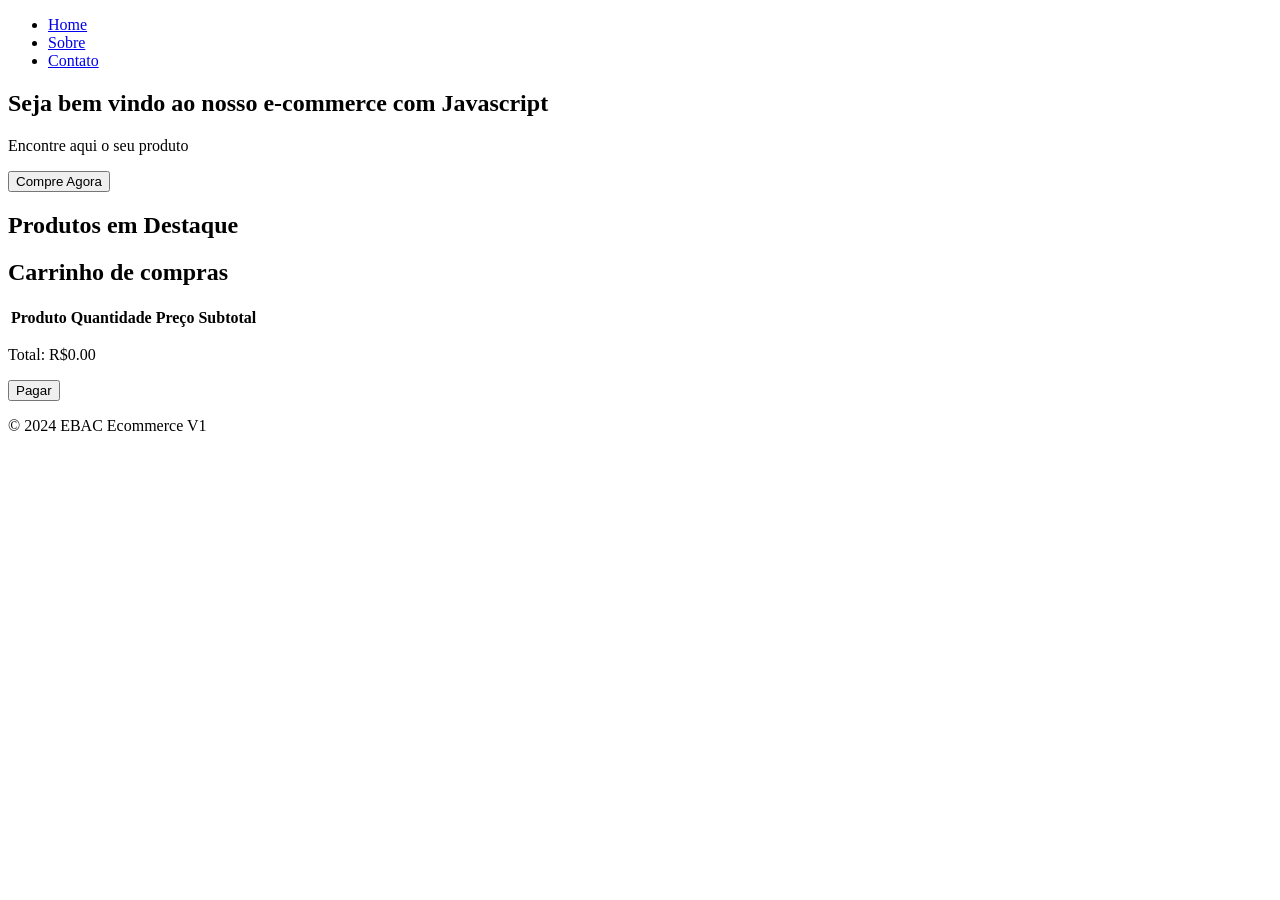
==== index.html @ 5c4e7802 "Cria o esqueleto do projeto Ecommerce." ====
<!DOCTYPE html>
<html lang="en">
<head>
    <meta charset="UTF-8">
    <meta name="viewport" content="width=device-width, initial-scale=1.0">
    <title>Ecommerce</title>
</head>
<body>
    <header>
        <nav>
            <ul>
                <li><a href="#">Home</a></li>
                <li><a href="#">Sobre</a></li>
                <li><a href="#">Contato</a></li>
            </ul>
        </nav>
    </header>
    <main>
        <section class="hero">
            <h1>Seja bem vindo ao nosso e-commerce com Javascript</h1>
            <p>Encontre aqui o seu produto</p>
            <button>Compre Agora</button>
        </section>

        <section class="products">
            <h2>Produtos em Destaque</h2>
            <div class="product-grid">
                <!-- Aqui serão inseridos os produtos via Javascript -->
            </div>
        </section>

        <section class="cart">
            <h2>Carrinho de compras</h2>
            <table>
                <thead>
                    <tr>
                        <th>Produto</th>
                        <th>Quantidade</th>
                        <th>Preço</th>
                        <th>Subtotal</th>
                    </tr>
                </thead>
                <tbody>
                    <!-- Aqui serão inseridos os produtos via Javascript -->
                </tbody>
            </table>
            <p>Total: <span id="Total">R$0.00</span></p>
            <button id="checkout">Pagar</button>
        </section>
    </main>

    <footer>
        <p>&copy; 2024 EBAC Ecommerce V1</p>
    </footer>
    
    <script src="script.js"></script>
</body>
</html>
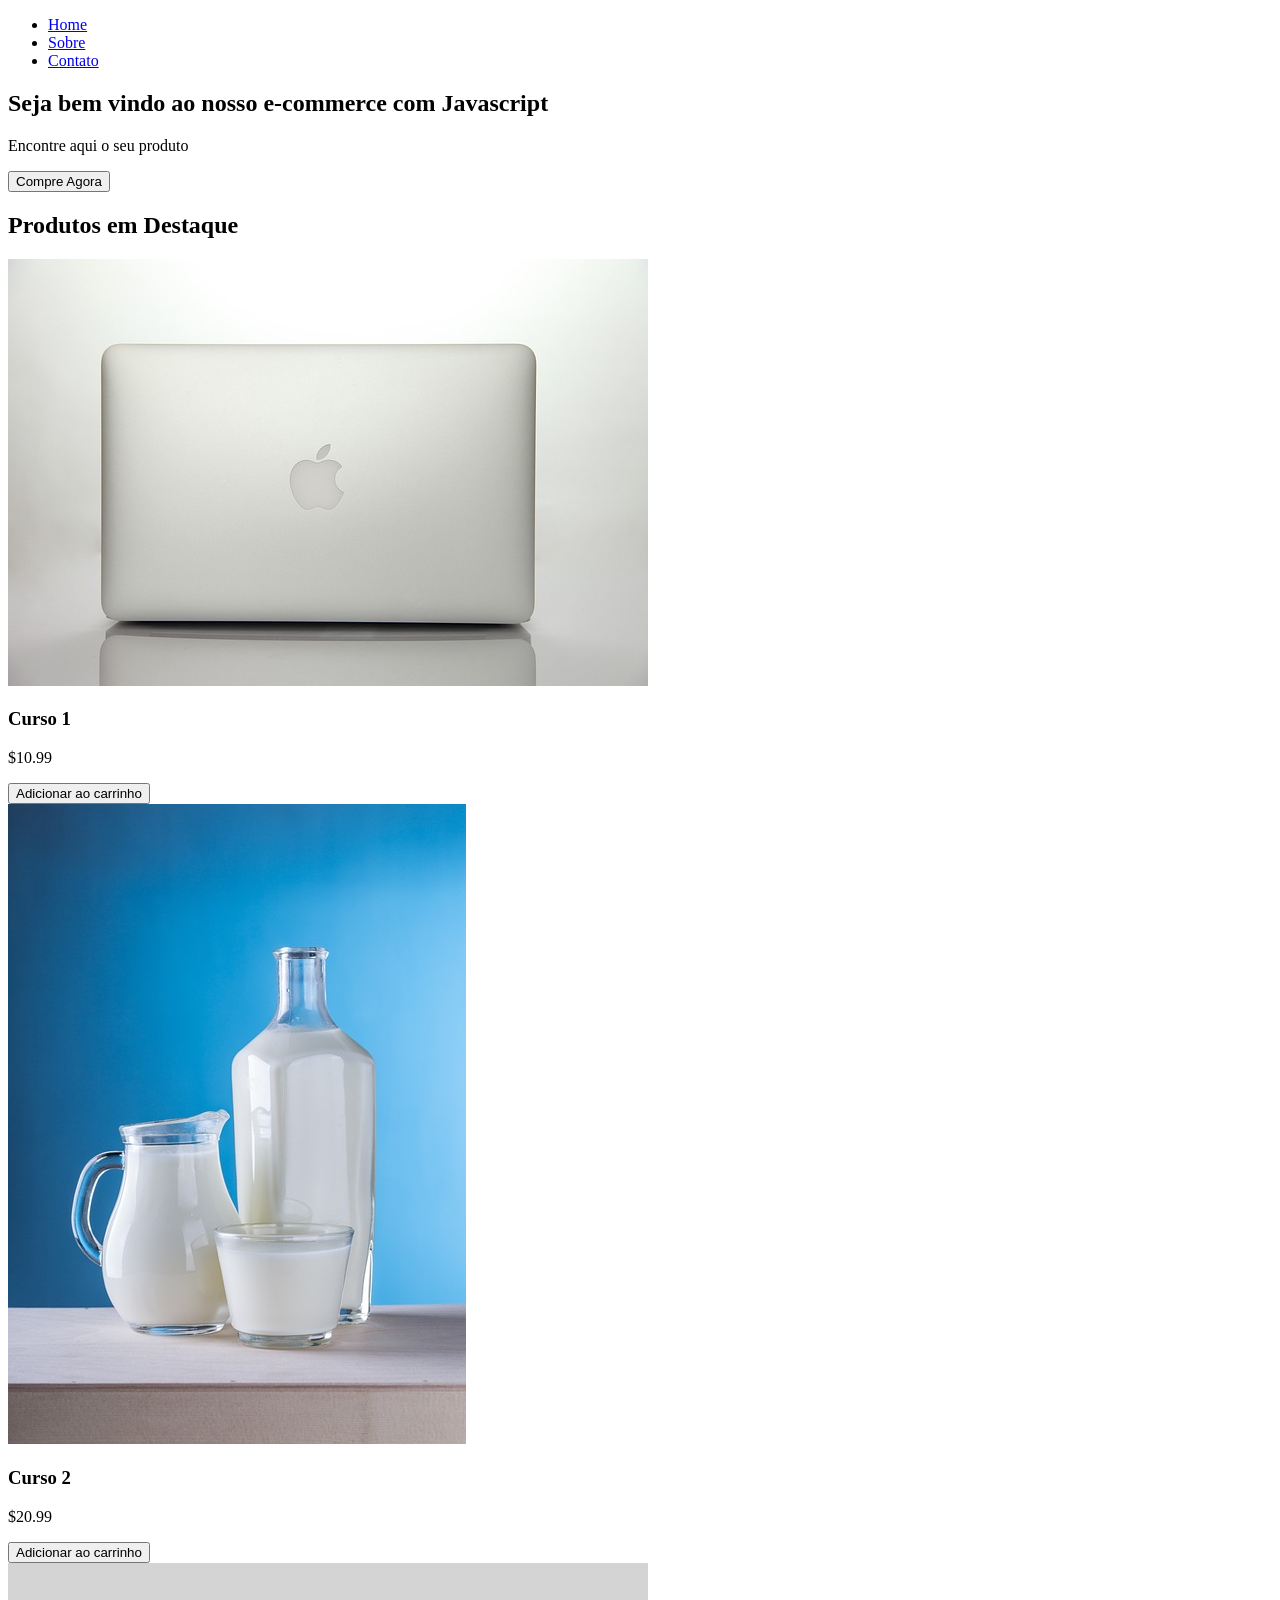
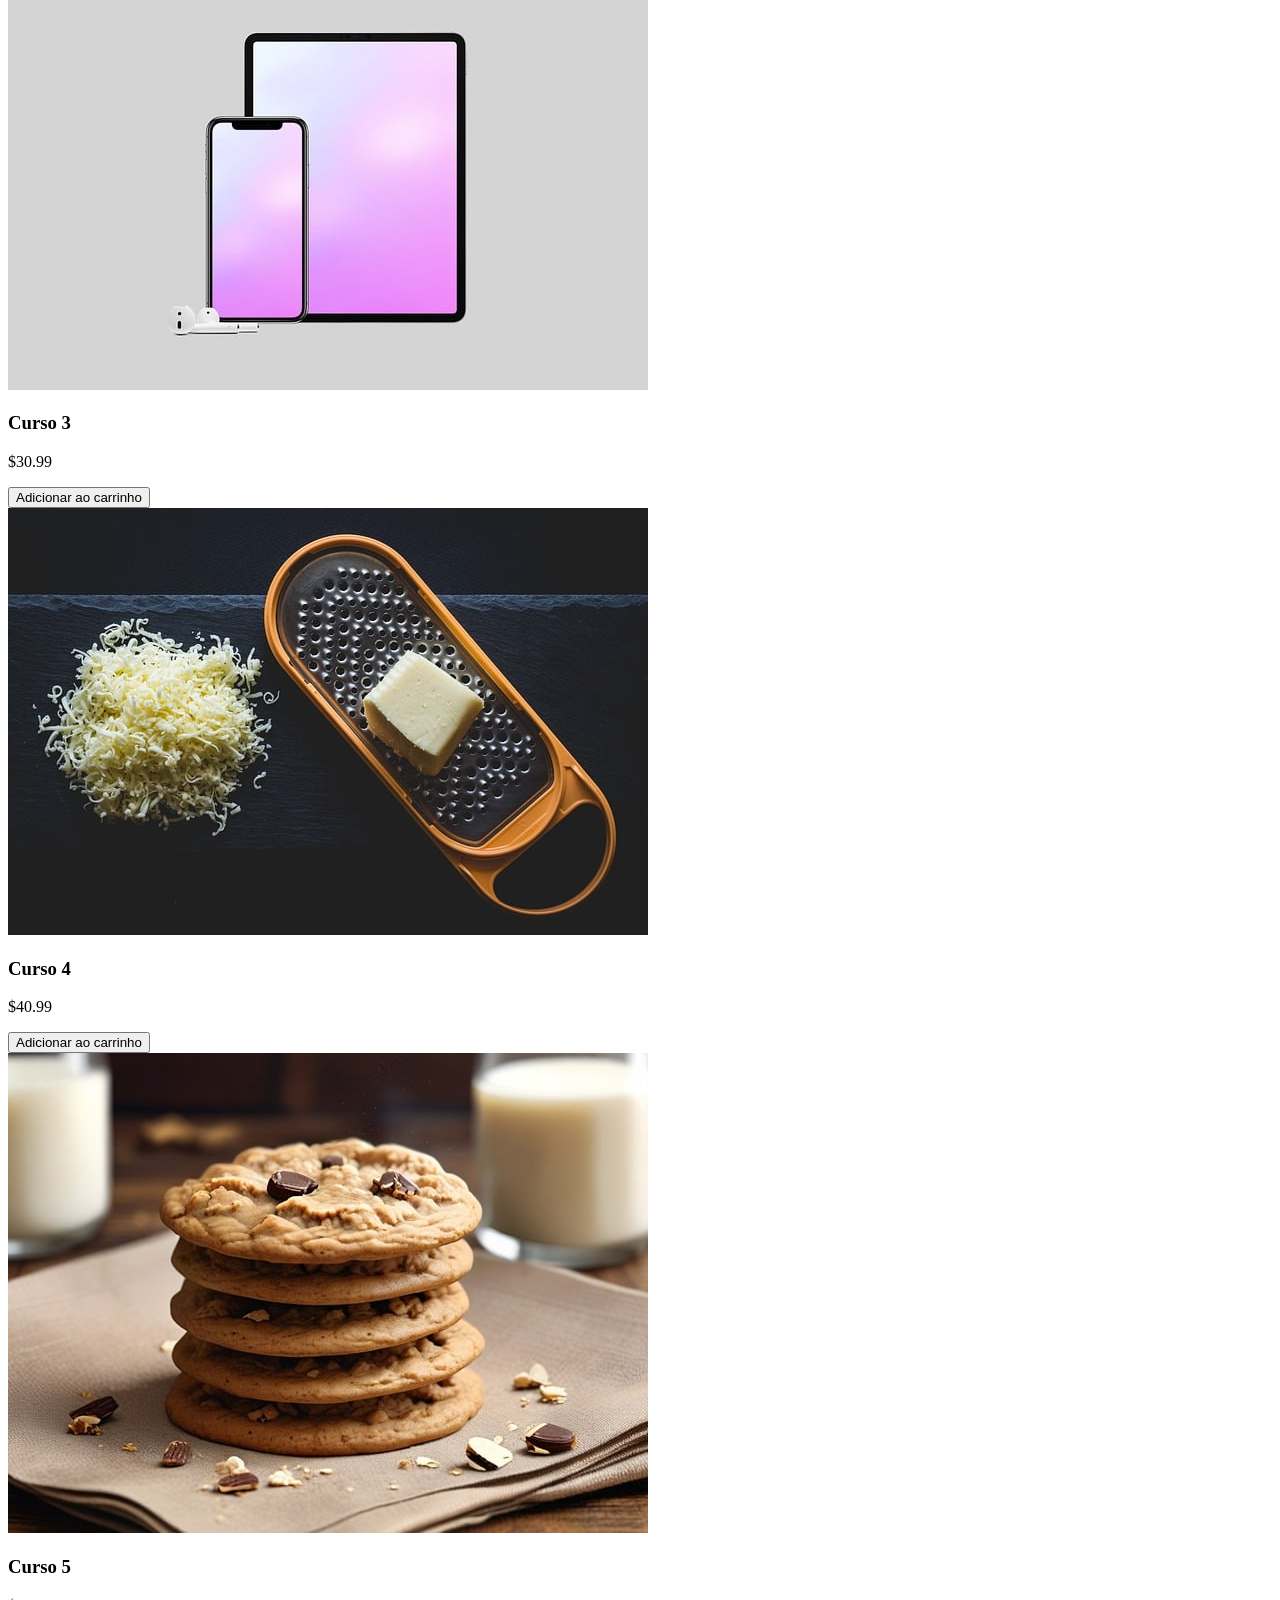
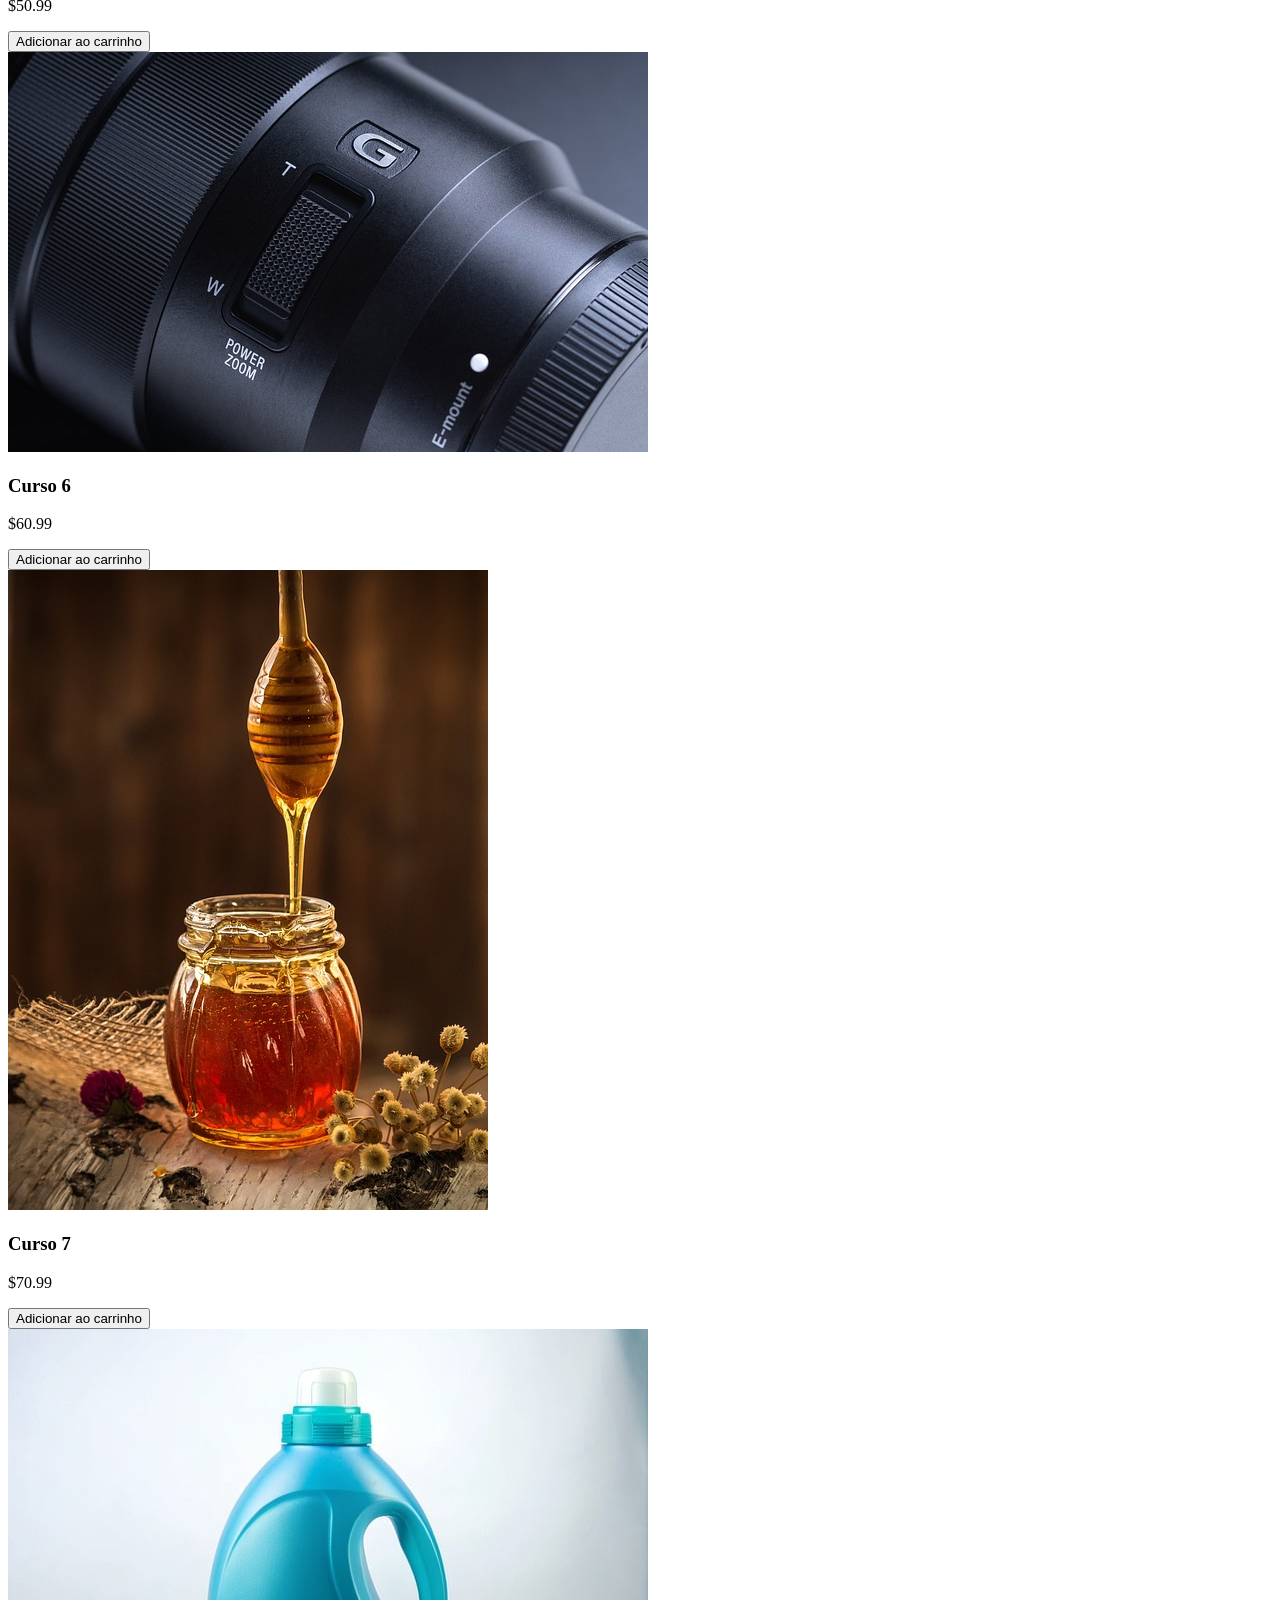
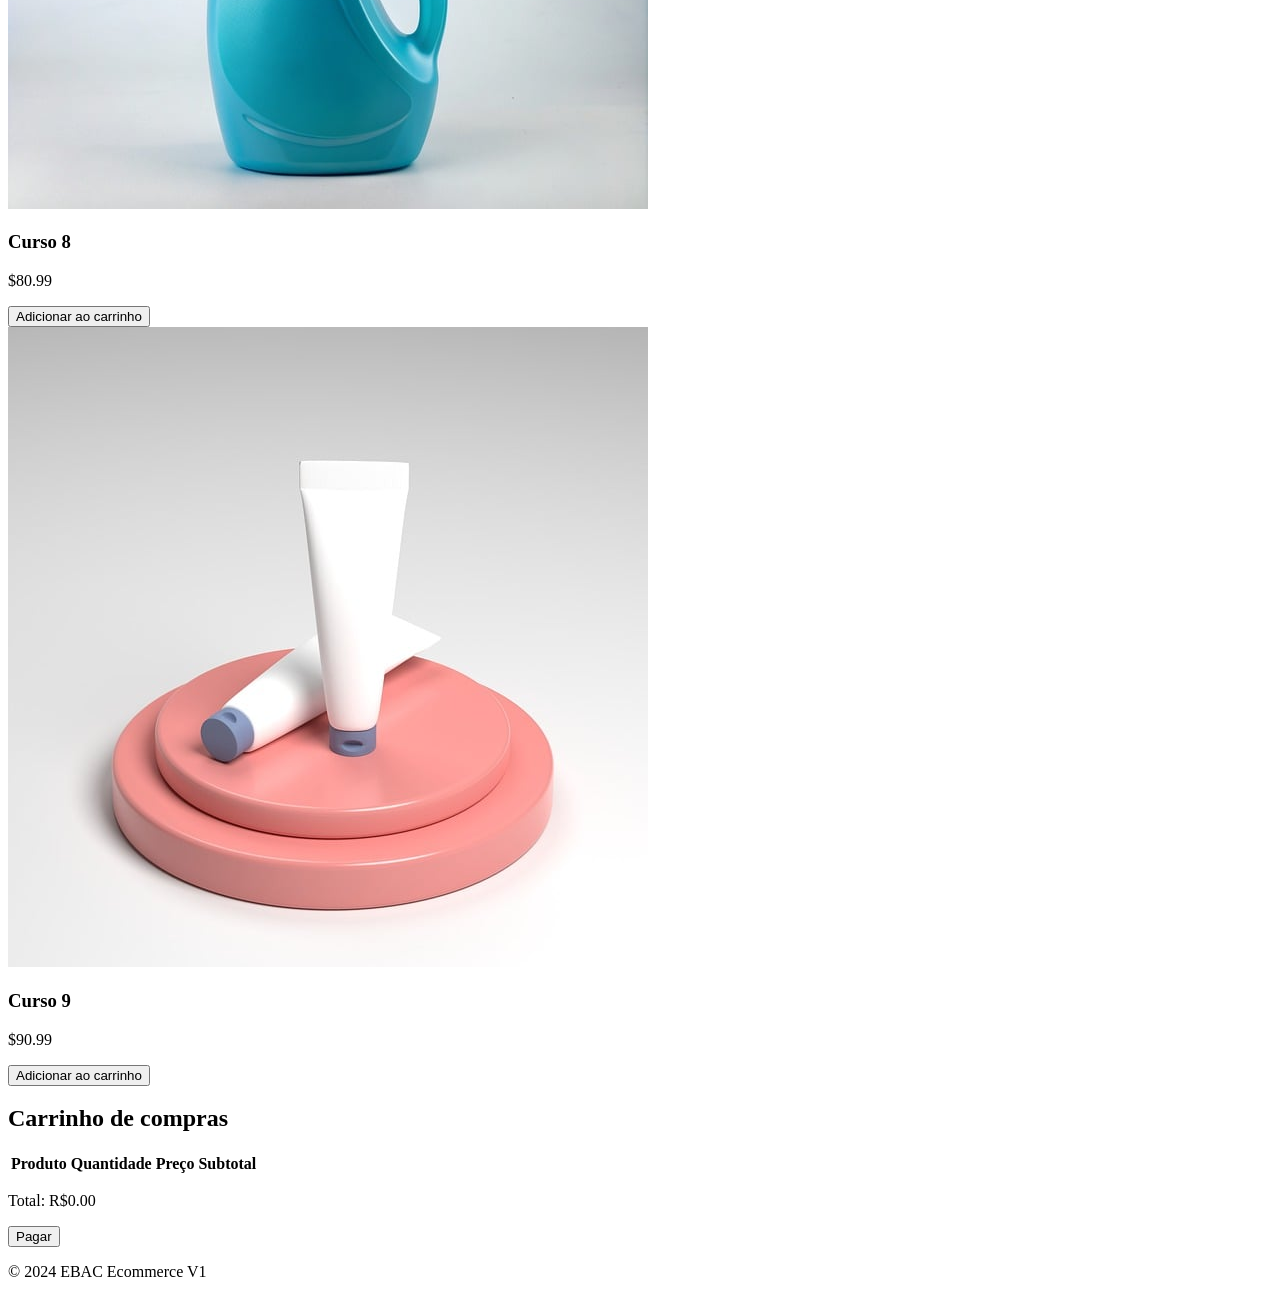
==== commit 59a36dbf: "Cria a lógica de exibição, adicionar produtos ao carrinho, atualizar o total dos produtos do carrinh" ====
--- a/index.html
+++ b/index.html
@@ -44,7 +44,7 @@
                     <!-- Aqui serão inseridos os produtos via Javascript -->
                 </tbody>
             </table>
-            <p>Total: <span id="Total">R$0.00</span></p>
+            <p>Total: <span id="total">R$0.00</span></p>
             <button id="checkout">Pagar</button>
         </section>
     </main>
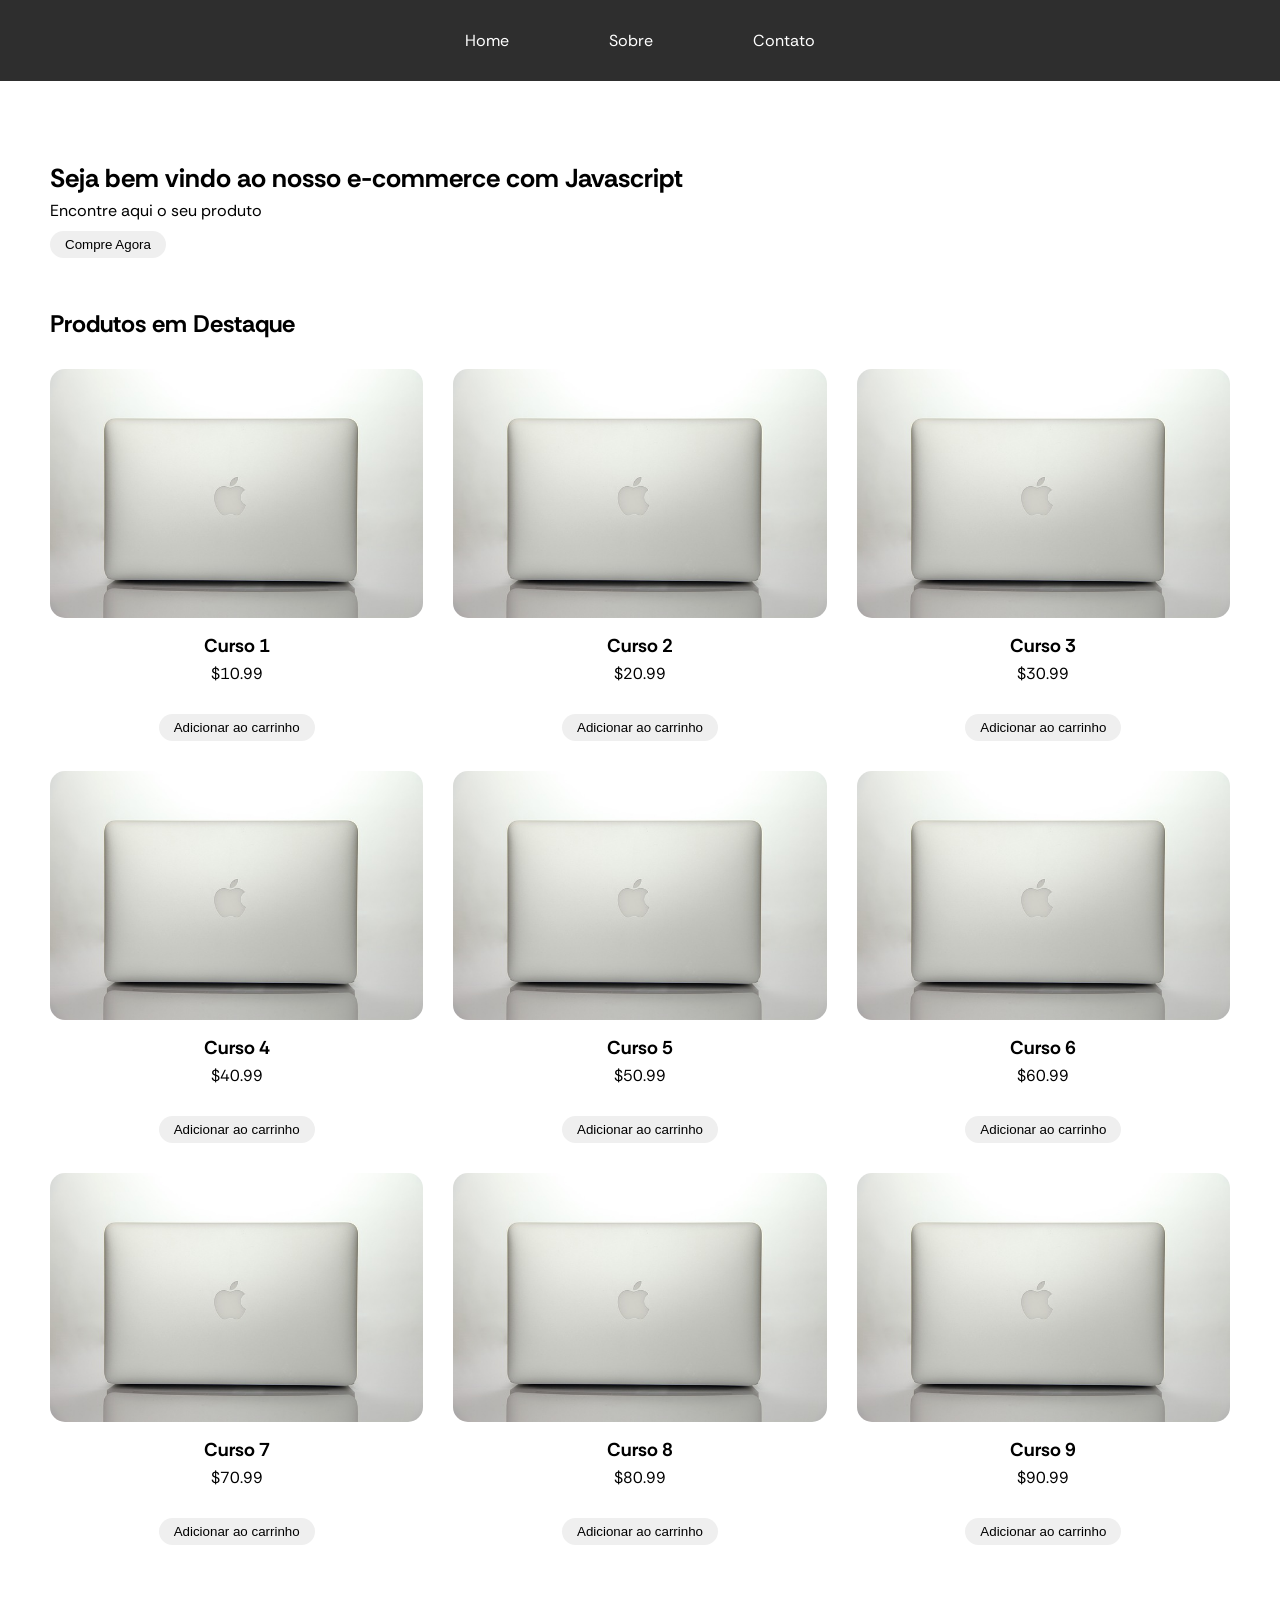
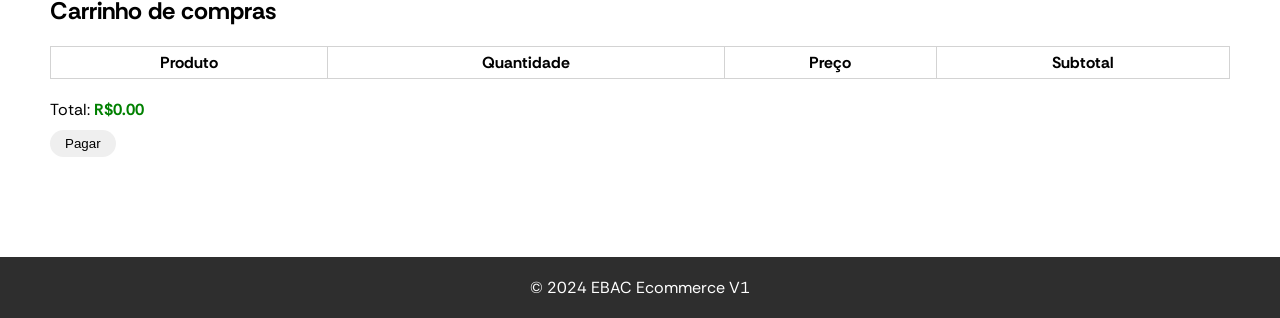
==== commit e4454b1c: "Estiliza a página, e aplica lógica que contabilida e exibe a quantidade de cada item escolhido." ====
--- a/index.html
+++ b/index.html
@@ -4,6 +4,7 @@
     <meta charset="UTF-8">
     <meta name="viewport" content="width=device-width, initial-scale=1.0">
     <title>Ecommerce</title>
+    <link rel="stylesheet" href="style.css">
 </head>
 <body>
     <header>
@@ -19,7 +20,7 @@
         <section class="hero">
             <h1>Seja bem vindo ao nosso e-commerce com Javascript</h1>
             <p>Encontre aqui o seu produto</p>
-            <button>Compre Agora</button>
+            <button type="button">Compre Agora</button>
         </section>
 
         <section class="products">
--- a/style.css
+++ b/style.css
@@ -0,0 +1,143 @@
+@import url('https://fonts.googleapis.com/css2?family=Rethink+Sans:ital,wght@0,400..800;1,400..800&display=swap');
+
+* {
+    padding: 0;
+    margin: 0;
+    box-sizing: border-box;
+}
+
+body {
+    font-family: "Rethink Sans", sans-serif;
+    font-optical-sizing: auto;
+    font-weight: 400;
+    font-style: normal;
+}
+
+header {
+    background: #2e2e2e;
+    padding: 30px 0;
+}
+
+li {
+    list-style-type: none;
+}
+
+a {
+    text-decoration: none;
+    color: white;
+}
+
+ul {
+    display: flex;
+    justify-content: center;
+    align-items: center;
+    gap: 100px;
+}
+
+main {
+    padding: 80px 50px 100px;
+}
+
+.hero {
+    margin-bottom: 50px;
+}
+
+.hero h1 {
+    font-weight: bold;
+    font-size: 26px;
+    margin-bottom: 5px;
+}
+
+.hero button,
+.product button,
+#checkout {
+    outline: none;
+    border: none;
+    font-weight: 500;
+    padding: 6px 15px;
+    border-radius: 15px;
+    cursor: pointer;
+    transition: .3s all linear;
+    margin-top: 10px;
+}
+
+.hero button:hover,
+.product button:hover,
+#checkout:hover {
+    background: #e0e0e0;
+    transition: .3s all linear;
+}
+
+.product {
+    text-align: center;
+}
+
+#total {
+    color: green;
+    font-weight: bold;
+}
+
+.product img {
+    width: 100%;
+    background-size: cover;
+    display: block;
+    border-radius: 15px;
+    margin-bottom: 15px;
+}
+
+.product h3 {
+    margin-bottom: 5px;
+}
+
+.product p {
+    margin-bottom: 20px;
+}
+
+.products h2 {
+    margin-bottom: 30px;
+}
+
+.product-grid {
+    display: grid;
+    grid-template-columns: 1fr 1fr 1fr;
+    gap: 30px;
+}
+
+@media(max-width: 976px) {
+    .product-grid {
+        grid-template-columns: 1fr 1fr;
+    }
+}
+
+@media(max-width: 576px) {
+    .product-grid {
+        grid-template-columns: 1fr;
+    }
+}
+
+.cart {
+    margin-top: 50px;
+}
+
+.cart h2 {
+    margin-bottom: 20px;
+}
+
+table {
+    border-collapse: collapse;
+    width: 100%;
+    margin-bottom: 20px;
+}
+
+table, td, th {
+    border: 1px solid lightgray;
+    text-align: center;
+    padding: 5px;
+}
+
+footer {
+    background: #2e2e2e;
+    padding: 20px 0;
+    color: white;
+    text-align: center;
+}
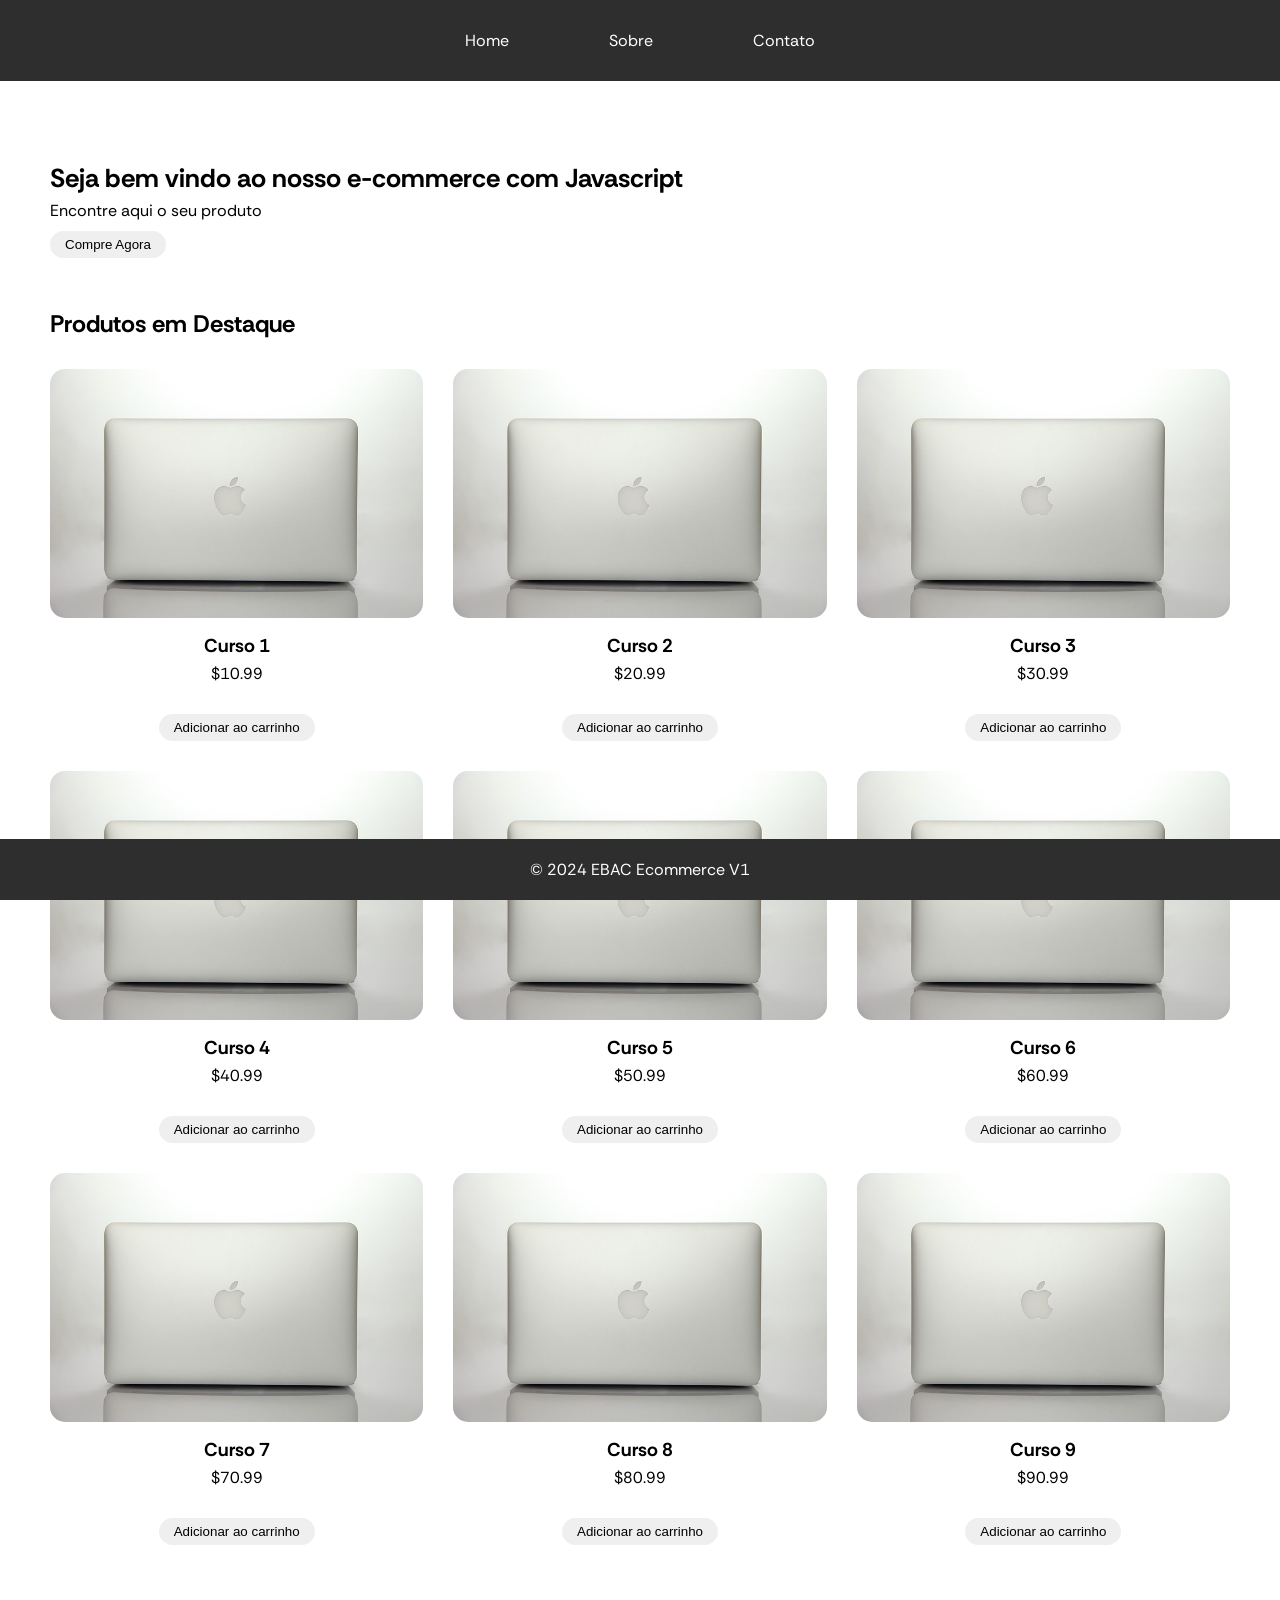
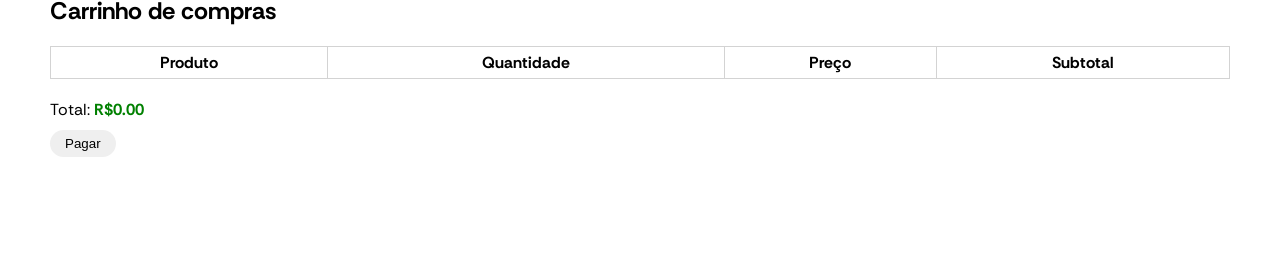
==== commit 611fd558: "Inclui uma página de contato." ====
--- a/index.html
+++ b/index.html
@@ -12,7 +12,7 @@
             <ul>
                 <li><a href="#">Home</a></li>
                 <li><a href="#">Sobre</a></li>
-                <li><a href="#">Contato</a></li>
+                <li><a href="contact.html">Contato</a></li>
             </ul>
         </nav>
     </header>
--- a/style.css
+++ b/style.css
@@ -136,8 +136,67 @@
 }
 
 footer {
+    position: fixed;
+    bottom: 0;
+    left: 0;
+    right: 0;
     background: #2e2e2e;
     padding: 20px 0;
     color: white;
     text-align: center;
+}
+
+.section-contact {
+    text-align: center;
+    font-family: "open sans", sans-serif;
+}
+
+.section-contact h1 {
+    font-size: 30px;
+}
+
+.section-contact h2 {
+    font-size: 16px;
+    font-weight: 200;
+    margin-bottom: 20px;
+}
+
+#contact-form {
+    display: flex;
+    flex-direction: column;
+    gap: 10px;
+    max-width: 500px;
+    margin: 0 auto 30px;
+}
+
+#contact-form input,
+#contact-form textarea {
+    outline: none;
+    border: 1px solid lightgray;
+    border-radius: 10px;
+    padding: 10px;
+}
+
+#contact-form button {
+    outline: none;
+    border: none;
+    background: #000e4e;
+    color: white;
+    font-size: 16px;
+    padding: 10px;
+    border-radius: 10px;
+    cursor: pointer;
+    margin-top: 20px;
+}
+
+.contact-info {
+    margin-bottom: 50px;
+}
+
+.contact-info h3 {
+    margin-bottom: 20px;
+}
+
+.contact-info p { 
+    margin-bottom: 10px;
 }
